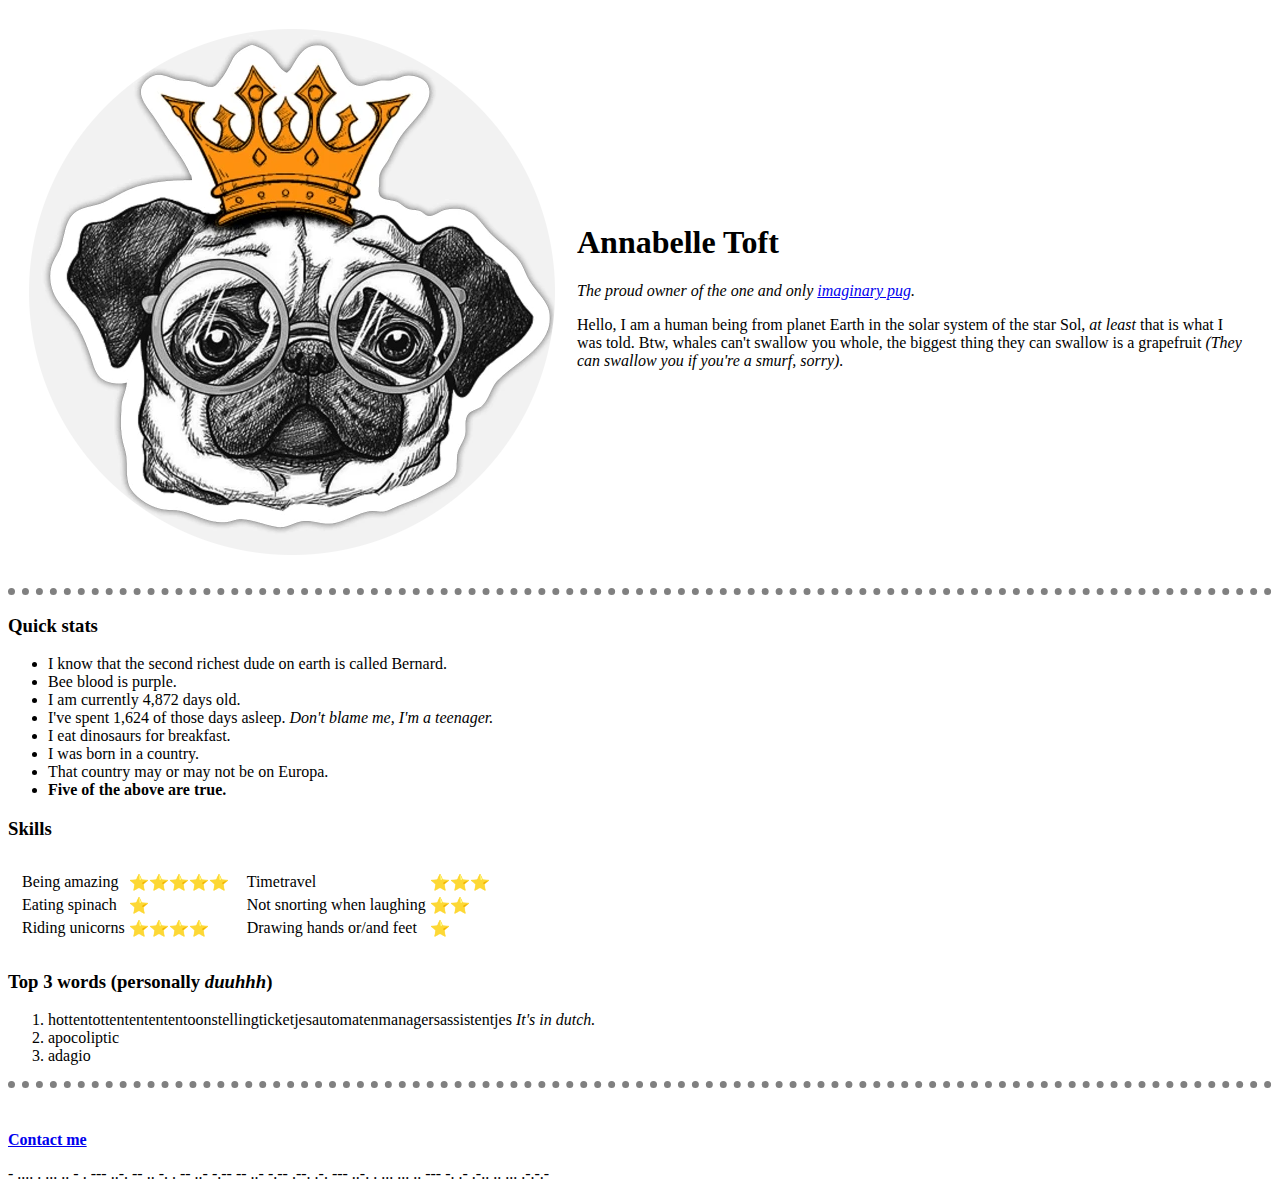
==== index.html @ 88faaeb7 "Add files via upload" ====
<!DOCTYPE html>
<html>

<head>
    <meta charset="UTF-8">
    <title>🌟Annabelle's website🌟</title>
    <link rel="stylesheet" href="styles.css">
</head>

<body>
    <table cellspacing="20">
        <tr>
            <td><img src='pug-king-cute-pug-cool-dog-pet-crown-sticker-modified.png'alt="pug"></td>
            <td><h1>Annabelle Toft</h1> 
                <p><em>The proud owner of the one and only <a href="https://rb.gy/enaq3a">imaginary pug</a>.</em></p>
                <p>Hello,  I am a human being from planet Earth in the solar system of the star Sol, <em>at least</em> that is what I was told.
                Btw, whales can't swallow you whole, the biggest thing they can swallow is a grapefruit<em> (They can swallow you if you're a smurf, sorry).</em> </p> </td>
        </tr>
    </table>
    

    <hr size="3">

    <h3>Quick stats</h3>
    <ul>
        <li>I know that the second richest dude on earth is called Bernard.</li>
        <li>Bee blood is purple.</li>
        <li>I am currently 4,872 days old.</li>
        <li>I've spent 1,624 of those days asleep. <em>Don't blame me, I'm a teenager.</em> </li>
        <li>I eat dinosaurs for breakfast.</li>
        <li>I was born in a country.</li>
        <li>That country may or may not be on Europa. </li>
        <li><strong>Five of the above are true.</strong></li>
    </ul>

    <h3>Skills</h3>
    <table cellspacing="10">
        <tr>
            <td>   <table>
                <tr>
                    <td>Being amazing</td>
                    <td>⭐️⭐️⭐️⭐️⭐️</td>
                </tr>
                <tr>
                    <td>Eating spinach</td>
                    <td>⭐️</td>
                </tr>
                <tr>
                    <td>Riding unicorns</td>
                    <td>⭐️⭐️⭐️⭐️</td>
                </tr>
            </table></td>
            <td>   <table>
                <tr>
                    <td>Timetravel</td>
                    <td>⭐️⭐️⭐️</td>
                </tr>
                <tr>
                    <td>Not snorting when laughing</td>
                    <td>⭐️⭐️</td>
                </tr>
                <tr>
                    <td>Drawing hands or/and feet</td>
                    <td>⭐️</td>
                </tr>
            </table></td>
        </tr>
    </table>


    <h3>Top 3 words (personally <em>duuhhh</em>)</h3>
    <ol>
        <li>hottentottententententoonstellingticketjesautomatenmanagersassistentjes <em>It's in dutch.</em></li>
        <li>apocoliptic</li>
        <li>adagio</li>
    </ol>
    <hr size="3">
    <br>
    <p><strong><a href="/Users/annabelle/Webweb/HTML-Personal site/contact.html">Contact me</a></strong></p>
    - .... .    ... .. - .    --- ..-.    -- .. -. .    -- ..- -.--    -- ..- -.--    .--. .-. --- ..-. . ... ... .. --- -. .- .-..    .. ... .-.-.-            


</body>
</html>
---- styles.css ----
hr{
    border-style: none;
    border-top-style: dotted;
    border-color: grey;
    border-width: 7px;
}
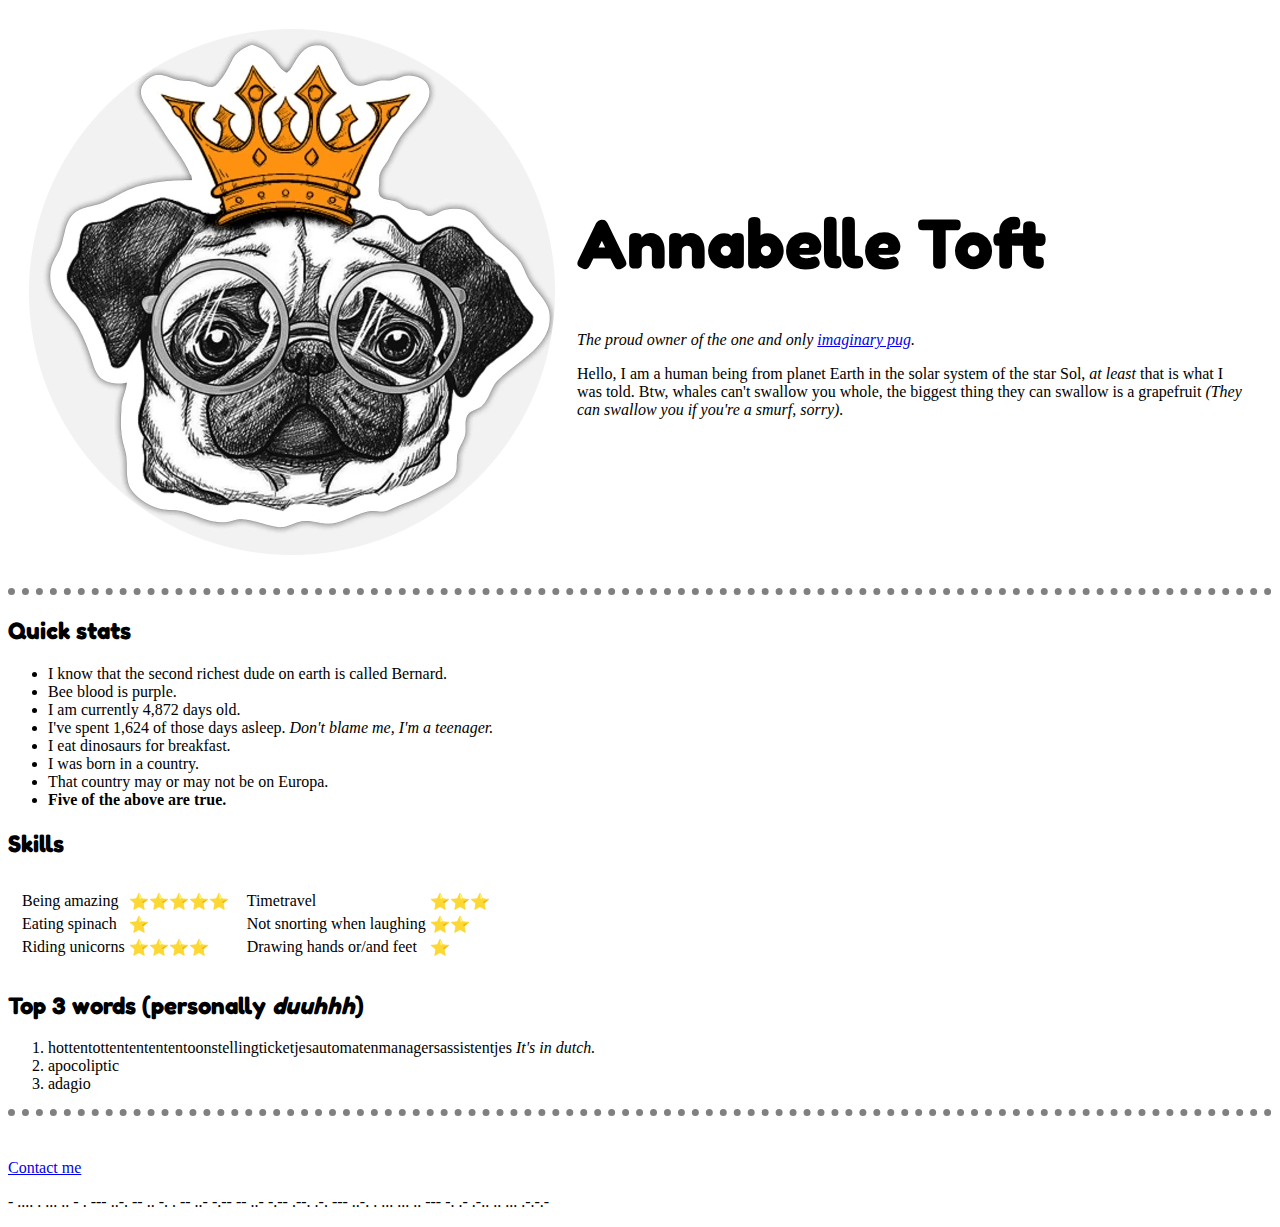
==== commit 885d609b: "Update index.html" ====
--- a/index.html
+++ b/index.html
@@ -4,7 +4,9 @@
 <head>
     <meta charset="UTF-8">
     <title>🌟Annabelle's website🌟</title>
-    <link rel="stylesheet" href="styles.css">
+    <link rel="preconnect" href="https://fonts.googleapis.com"><link rel="preconnect" href="https://fonts.gstatic.com" crossorigin><link href="https://fonts.googleapis.com/css2?family=Fredoka+One&display=swap" rel="stylesheet">
+    <link rel="stylesheet" href="styles-1.css">
+    <link rel="icon" href="favicon (1).ico">
 </head>
 
 <body>
@@ -21,7 +23,7 @@
 
     <hr size="3">
 
-    <h3>Quick stats</h3>
+    <h2>Quick stats</h2>
     <ul>
         <li>I know that the second richest dude on earth is called Bernard.</li>
         <li>Bee blood is purple.</li>
@@ -33,7 +35,7 @@
         <li><strong>Five of the above are true.</strong></li>
     </ul>
 
-    <h3>Skills</h3>
+    <h2>Skills</h2>
     <table cellspacing="10">
         <tr>
             <td>   <table>
@@ -68,7 +70,7 @@
     </table>
 
 
-    <h3>Top 3 words (personally <em>duuhhh</em>)</h3>
+    <h2>Top 3 words (personally <em>duuhhh</em>)</h2>
     <ol>
         <li>hottentottententententoonstellingticketjesautomatenmanagersassistentjes <em>It's in dutch.</em></li>
         <li>apocoliptic</li>
@@ -76,9 +78,9 @@
     </ol>
     <hr size="3">
     <br>
-    <p><strong><a href="/Users/annabelle/Webweb/HTML-Personal site/contact.html">Contact me</a></strong></p>
-    - .... .    ... .. - .    --- ..-.    -- .. -. .    -- ..- -.--    -- ..- -.--    .--. .-. --- ..-. . ... ... .. --- -. .- .-..    .. ... .-.-.-            
+    <p><a href="contact-1.html">Contact me</a></p>
+    <p>- .... .    ... .. - .    --- ..-.    -- .. -. .    -- ..- -.--    -- ..- -.--    .--. .-. --- ..-. . ... ... .. --- -. .- .-..    .. ... .-.-.-</p>            
 
 
 </body>
-</html>+</html>
--- a/styles-1.css
+++ b/styles-1.css
@@ -0,0 +1,27 @@
+body{
+    font-family: Verdana;
+}
+
+form{
+    font-family: 'Fredoka One', cursive;
+}
+
+hr{
+    border-style: none;
+    border-top-style: dotted;
+    border-color: grey;
+    border-width: 7px;
+}
+
+h1{
+    font-family: 'Fredoka One', cursive;
+    font-size: 70px;
+}
+
+h2{
+    font-family: 'Fredoka One', cursive;
+}
+
+h3{
+    font-family: 'Fredoka One', cursive;
+}
